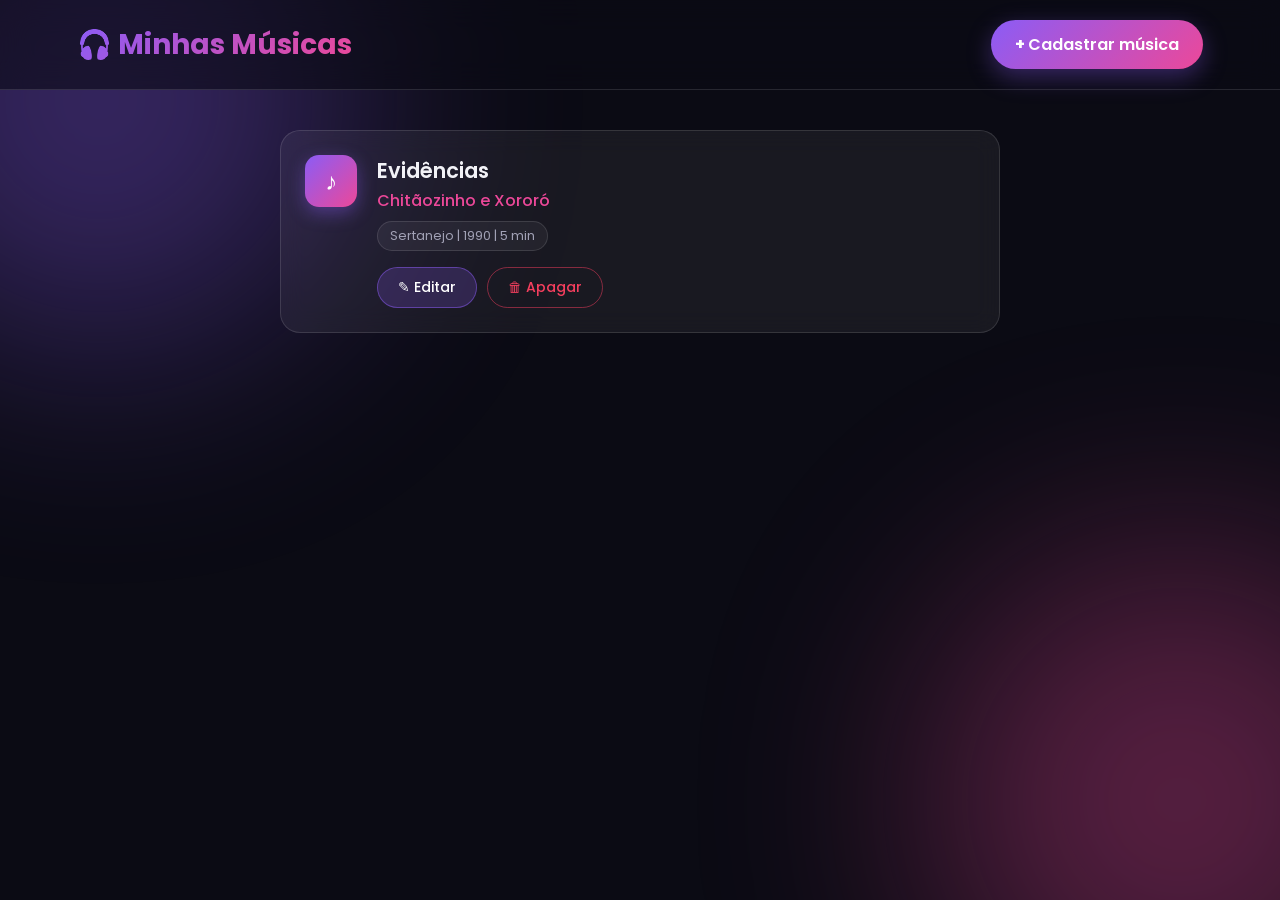
==== index.html @ 816ff825 "frontend" ====
<!DOCTYPE html>
<html lang="pt-BR">
<head>
    <meta charset="UTF-8">
    <meta name="viewport" content="width=device-width, initial-scale=1.0">
    <title>Minhas Músicas</title>
    <link rel="preconnect" href="https://fonts.googleapis.com">
    <link rel="preconnect" href="https://fonts.gstatic.com" crossorigin>
    <link href="https://fonts.googleapis.com/css2?family=Poppins:wght@400;500;600;700&display=swap" rel="stylesheet">
    <link rel="stylesheet" href="index.css">
</head>
<body>
    <header>
        <h1>Minhas Músicas</h1>
        <a href="cadastrar.html">Cadastrar música</a>
    </header>

    <main>
        <section id="listaMusicas">
            <article class="musica">
                <h2>Evidências</h2>
                <p class="artista">Chitãozinho e Xororó</p>
                <p class="detalhes">Sertanejo | 1990 | 5 min</p>
                <div class="acoes">
                    <a class="editar" href="editar.html?id=1">Editar</a>
                    <button class="apagar">Apagar</button>
                </div>
            </article>
        </section>
    </main>

    <script src="index.js"></script>
</body>
</html>
---- index.css ----
/* ===== Cores e base ===== */
:root {
    --fundo: #0b0b14;
    --vidro: rgba(255, 255, 255, 0.06);
    --borda: rgba(255, 255, 255, 0.12);
    --texto: #f2f2f7;
    --texto-suave: #a1a1b5;
    --roxo: #8b5cf6;
    --rosa: #ec4899;
    --vermelho: #f43f5e;
    --gradiente: linear-gradient(135deg, var(--roxo), var(--rosa));
}

* {
    margin: 0;
    padding: 0;
    box-sizing: border-box;
}

body {
    font-family: "Poppins", Arial, sans-serif;
    background-color: var(--fundo);
    color: var(--texto);
    min-height: 100vh;
    overflow-x: hidden;
}

/* Bolhas de luz animadas no fundo */
body::before,
body::after {
    content: "";
    position: fixed;
    width: 500px;
    height: 500px;
    border-radius: 50%;
    filter: blur(120px);
    opacity: 0.35;
    z-index: -1;
    animation: flutuar 14s ease-in-out infinite alternate;
}

body::before {
    background: var(--roxo);
    top: -150px;
    left: -150px;
}

body::after {
    background: var(--rosa);
    bottom: -150px;
    right: -150px;
    animation-delay: -7s;
}

@keyframes flutuar {
    from { transform: translate(0, 0) scale(1); }
    to   { transform: translate(120px, 80px) scale(1.2); }
}

/* ===== Cabeçalho ===== */
header {
    position: sticky;
    top: 0;
    z-index: 10;
    display: flex;
    justify-content: space-between;
    align-items: center;
    padding: 20px 6%;
    background: rgba(11, 11, 20, 0.6);
    backdrop-filter: blur(16px);
    border-bottom: 1px solid var(--borda);
}

header h1 {
    font-size: 28px;
    font-weight: 700;
    background: var(--gradiente);
    -webkit-background-clip: text;
    background-clip: text;
    color: transparent;
}

header h1::before {
    content: "🎧 ";
    -webkit-text-fill-color: initial;
}

header a {
    position: relative;
    color: white;
    text-decoration: none;
    font-weight: 600;
    padding: 12px 24px;
    border-radius: 999px;
    background: var(--gradiente);
    box-shadow: 0 8px 24px rgba(139, 92, 246, 0.35);
    transition: transform 0.25s, box-shadow 0.25s;
}

header a::before {
    content: "+ ";
    font-weight: 700;
}

header a:hover {
    transform: translateY(-3px) scale(1.04);
    box-shadow: 0 12px 32px rgba(236, 72, 153, 0.5);
}

header a:active {
    transform: scale(0.97);
}

/* ===== Lista ===== */
main {
    max-width: 760px;
    margin: 40px auto;
    padding: 0 20px;
}

#listaMusicas {
    display: flex;
    flex-direction: column;
    gap: 18px;
}

/* ===== Card da música ===== */
.musica {
    position: relative;
    padding: 24px 24px 24px 96px;
    background: var(--vidro);
    border: 1px solid var(--borda);
    border-radius: 20px;
    backdrop-filter: blur(12px);
    overflow: hidden;
    animation: aparecer 0.6s ease both;
    transition: transform 0.3s, border-color 0.3s, box-shadow 0.3s;
}

/* Os cards aparecem um depois do outro */
.musica:nth-child(2) { animation-delay: 0.08s; }
.musica:nth-child(3) { animation-delay: 0.16s; }
.musica:nth-child(4) { animation-delay: 0.24s; }
.musica:nth-child(5) { animation-delay: 0.32s; }
.musica:nth-child(n+6) { animation-delay: 0.4s; }

@keyframes aparecer {
    from { opacity: 0; transform: translateY(24px); }
    to   { opacity: 1; transform: translateY(0); }
}

/* "Capa" do disco à esquerda */
.musica::before {
    content: "♪";
    position: absolute;
    left: 24px;
    top: 24px;
    width: 52px;
    height: 52px;
    display: grid;
    place-items: center;
    font-size: 24px;
    color: white;
    border-radius: 14px;
    background: var(--gradiente);
    box-shadow: 0 6px 18px rgba(139, 92, 246, 0.4);
    transition: transform 0.4s;
}

/* Brilho que passa pelo card no hover */
.musica::after {
    content: "";
    position: absolute;
    inset: 0;
    background: linear-gradient(120deg, transparent 30%, rgba(255, 255, 255, 0.08), transparent 70%);
    transform: translateX(-100%);
    transition: transform 0.7s;
    pointer-events: none;
}

.musica:hover {
    transform: translateY(-4px);
    border-color: rgba(139, 92, 246, 0.6);
    box-shadow: 0 16px 40px rgba(139, 92, 246, 0.25);
}

.musica:hover::before {
    transform: rotate(-8deg) scale(1.1);
}

.musica:hover::after {
    transform: translateX(100%);
}

.musica h2 {
    font-size: 21px;
    font-weight: 600;
    margin-bottom: 2px;
}

.artista {
    color: var(--rosa);
    font-weight: 500;
    margin-bottom: 8px;
}

.detalhes {
    display: inline-block;
    font-size: 13px;
    color: var(--texto-suave);
    padding: 4px 12px;
    border-radius: 999px;
    background: rgba(255, 255, 255, 0.05);
    border: 1px solid var(--borda);
    margin-bottom: 16px;
}

/* ===== Botões do card ===== */
.acoes {
    display: flex;
    gap: 10px;
}

.editar,
.apagar {
    font-family: inherit;
    font-size: 14px;
    font-weight: 500;
    padding: 9px 20px;
    border-radius: 999px;
    cursor: pointer;
    transition: transform 0.2s, background 0.25s, color 0.25s, box-shadow 0.25s;
}

.editar {
    color: white;
    text-decoration: none;
    background: rgba(139, 92, 246, 0.2);
    border: 1px solid rgba(139, 92, 246, 0.5);
}

.editar::before {
    content: "✎ ";
}

.editar:hover {
    background: var(--roxo);
    box-shadow: 0 6px 18px rgba(139, 92, 246, 0.45);
    transform: translateY(-2px);
}

.apagar {
    color: var(--vermelho);
    background: transparent;
    border: 1px solid rgba(244, 63, 94, 0.5);
}

.apagar::before {
    content: "🗑 ";
}

.apagar:hover {
    color: white;
    background: var(--vermelho);
    box-shadow: 0 6px 18px rgba(244, 63, 94, 0.45);
    transform: translateY(-2px);
}

.editar:active,
.apagar:active {
    transform: scale(0.95);
}

/* ===== Celular ===== */
@media (max-width: 600px) {
    header {
        flex-direction: column;
        gap: 14px;
    }

    .musica {
        padding: 90px 20px 20px;
    }

    .musica::before {
        left: 20px;
        top: 20px;
    }
}
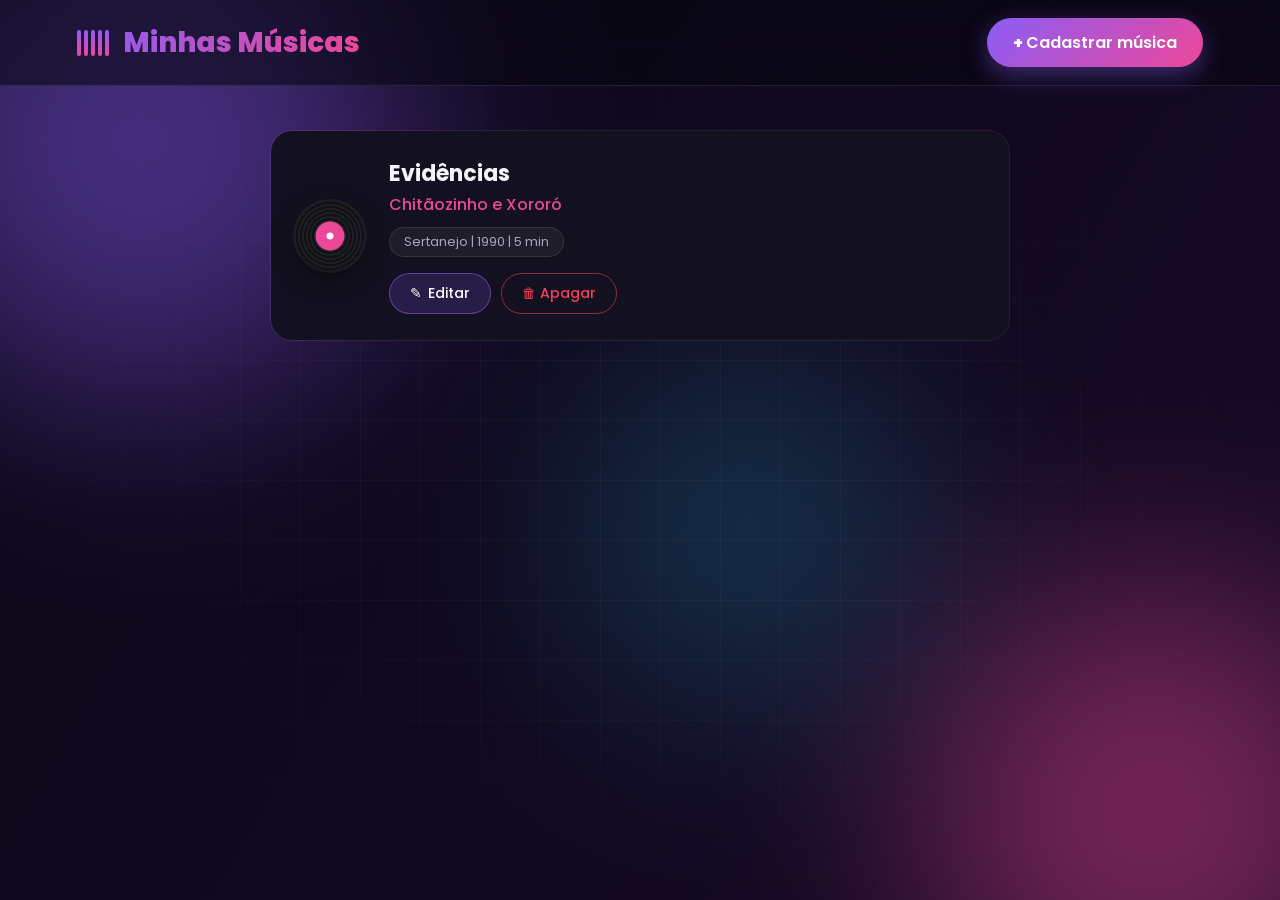
==== commit 48a0d6ce: "mudando o projeto" ====
--- a/index.html
+++ b/index.html
@@ -6,12 +6,30 @@
     <title>Minhas Músicas</title>
     <link rel="preconnect" href="https://fonts.googleapis.com">
     <link rel="preconnect" href="https://fonts.gstatic.com" crossorigin>
-    <link href="https://fonts.googleapis.com/css2?family=Poppins:wght@400;500;600;700&display=swap" rel="stylesheet">
+    <link href="https://fonts.googleapis.com/css2?family=Poppins:wght@400;500;600;700;800&display=swap" rel="stylesheet">
     <link rel="stylesheet" href="index.css">
 </head>
 <body>
+    <!-- Fundo animado (só decoração) -->
+    <div class="fundo" aria-hidden="true">
+        <span class="luz luz1"></span>
+        <span class="luz luz2"></span>
+        <span class="luz luz3"></span>
+        <span class="nota">♪</span>
+        <span class="nota">♫</span>
+        <span class="nota">♪</span>
+        <span class="nota">♬</span>
+        <span class="nota">♫</span>
+        <span class="nota">♪</span>
+        <span class="nota">♬</span>
+        <span class="nota">♫</span>
+    </div>
+
     <header>
-        <h1>Minhas Músicas</h1>
+        <h1>
+            <span class="equalizador" aria-hidden="true"><i></i><i></i><i></i><i></i><i></i></span>
+            Minhas Músicas
+        </h1>
         <a href="cadastrar.html">Cadastrar música</a>
     </header>
 
--- a/index.css
+++ b/index.css
@@ -1,14 +1,22 @@
 /* ===== Cores e base ===== */
 :root {
-    --fundo: #0b0b14;
-    --vidro: rgba(255, 255, 255, 0.06);
-    --borda: rgba(255, 255, 255, 0.12);
-    --texto: #f2f2f7;
-    --texto-suave: #a1a1b5;
+    --fundo: #07070f;
+    --card: #13111f;
+    --borda: rgba(255, 255, 255, 0.1);
+    --texto: #f4f4fa;
+    --texto-suave: #a5a5bd;
     --roxo: #8b5cf6;
     --rosa: #ec4899;
+    --ciano: #22d3ee;
     --vermelho: #f43f5e;
     --gradiente: linear-gradient(135deg, var(--roxo), var(--rosa));
+}
+
+/* Ângulo animável para a borda brilhante dos cards */
+@property --angulo {
+    syntax: "<angle>";
+    initial-value: 0deg;
+    inherits: false;
 }
 
 * {
@@ -19,45 +27,135 @@
 
 body {
     font-family: "Poppins", Arial, sans-serif;
-    background-color: var(--fundo);
+    background: var(--fundo);
     color: var(--texto);
     min-height: 100vh;
     overflow-x: hidden;
 }
 
-/* Bolhas de luz animadas no fundo */
-body::before,
-body::after {
+/* ===================================================== */
+/* ================== FUNDO ANIMADO ==================== */
+/* ===================================================== */
+.fundo {
+    position: fixed;
+    inset: 0;
+    z-index: -1;
+    overflow: hidden;
+    pointer-events: none;
+    /* gradiente que se move devagar */
+    background: linear-gradient(120deg, #0b0718, #160a26, #070d1f, #1a0a1d, #0b0718);
+    background-size: 400% 400%;
+    animation: gradienteMovendo 20s ease infinite;
+}
+
+/* grade sutil por cima */
+.fundo::after {
     content: "";
-    position: fixed;
-    width: 500px;
-    height: 500px;
+    position: absolute;
+    inset: 0;
+    background-image:
+        linear-gradient(rgba(255, 255, 255, 0.03) 1px, transparent 1px),
+        linear-gradient(90deg, rgba(255, 255, 255, 0.03) 1px, transparent 1px);
+    background-size: 60px 60px;
+    mask-image: radial-gradient(ellipse at center, black 30%, transparent 75%);
+    -webkit-mask-image: radial-gradient(ellipse at center, black 30%, transparent 75%);
+    animation: gradeAndando 12s linear infinite;
+}
+
+@keyframes gradienteMovendo {
+    0%   { background-position: 0% 50%; }
+    50%  { background-position: 100% 50%; }
+    100% { background-position: 0% 50%; }
+}
+
+@keyframes gradeAndando {
+    from { background-position: 0 0; }
+    to   { background-position: 60px 60px; }
+}
+
+/* Luzes coloridas passeando */
+.luz {
+    position: absolute;
     border-radius: 50%;
-    filter: blur(120px);
-    opacity: 0.35;
-    z-index: -1;
-    animation: flutuar 14s ease-in-out infinite alternate;
-}
-
-body::before {
+    filter: blur(110px);
+    opacity: 0.45;
+}
+
+.luz1 {
+    width: 520px;
+    height: 520px;
     background: var(--roxo);
-    top: -150px;
-    left: -150px;
-}
-
-body::after {
+    top: -120px;
+    left: -120px;
+    animation: passear1 18s ease-in-out infinite alternate;
+}
+
+.luz2 {
+    width: 460px;
+    height: 460px;
     background: var(--rosa);
-    bottom: -150px;
-    right: -150px;
-    animation-delay: -7s;
-}
-
-@keyframes flutuar {
-    from { transform: translate(0, 0) scale(1); }
-    to   { transform: translate(120px, 80px) scale(1.2); }
-}
-
-/* ===== Cabeçalho ===== */
+    bottom: -140px;
+    right: -100px;
+    animation: passear2 22s ease-in-out infinite alternate;
+}
+
+.luz3 {
+    width: 340px;
+    height: 340px;
+    background: var(--ciano);
+    top: 40%;
+    left: 45%;
+    opacity: 0.22;
+    animation: passear3 26s ease-in-out infinite alternate;
+}
+
+@keyframes passear1 {
+    0%   { transform: translate(0, 0) scale(1); }
+    50%  { transform: translate(40vw, 20vh) scale(1.2); }
+    100% { transform: translate(10vw, 50vh) scale(0.9); }
+}
+
+@keyframes passear2 {
+    0%   { transform: translate(0, 0) scale(1); }
+    50%  { transform: translate(-35vw, -30vh) scale(1.15); }
+    100% { transform: translate(-10vw, -55vh) scale(1); }
+}
+
+@keyframes passear3 {
+    0%   { transform: translate(0, 0) scale(1); }
+    50%  { transform: translate(-30vw, 20vh) scale(1.3); }
+    100% { transform: translate(25vw, -25vh) scale(0.8); }
+}
+
+/* Notas musicais subindo */
+.nota {
+    position: absolute;
+    bottom: -60px;
+    color: rgba(255, 255, 255, 0.18);
+    font-size: 28px;
+    animation: subir linear infinite;
+}
+
+.nota:nth-child(4)  { left: 6%;  font-size: 26px; animation-duration: 16s; animation-delay: 0s; }
+.nota:nth-child(5)  { left: 18%; font-size: 38px; animation-duration: 22s; animation-delay: -6s; color: rgba(139, 92, 246, 0.35); }
+.nota:nth-child(6)  { left: 31%; font-size: 22px; animation-duration: 14s; animation-delay: -3s; }
+.nota:nth-child(7)  { left: 47%; font-size: 34px; animation-duration: 20s; animation-delay: -11s; color: rgba(236, 72, 153, 0.35); }
+.nota:nth-child(8)  { left: 62%; font-size: 24px; animation-duration: 17s; animation-delay: -8s; }
+.nota:nth-child(9)  { left: 74%; font-size: 40px; animation-duration: 24s; animation-delay: -2s; color: rgba(34, 211, 238, 0.3); }
+.nota:nth-child(10) { left: 86%; font-size: 26px; animation-duration: 15s; animation-delay: -10s; }
+.nota:nth-child(11) { left: 94%; font-size: 32px; animation-duration: 21s; animation-delay: -14s; color: rgba(139, 92, 246, 0.35); }
+
+@keyframes subir {
+    0%   { transform: translateY(0) translateX(0) rotate(0deg); opacity: 0; }
+    10%  { opacity: 1; }
+    50%  { transform: translateY(-55vh) translateX(30px) rotate(20deg); }
+    90%  { opacity: 1; }
+    100% { transform: translateY(-115vh) translateX(-20px) rotate(-15deg); opacity: 0; }
+}
+
+/* ===================================================== */
+/* ==================== CABEÇALHO ====================== */
+/* ===================================================== */
 header {
     position: sticky;
     top: 0;
@@ -65,76 +163,165 @@
     display: flex;
     justify-content: space-between;
     align-items: center;
-    padding: 20px 6%;
-    background: rgba(11, 11, 20, 0.6);
-    backdrop-filter: blur(16px);
+    padding: 18px 6%;
+    background: rgba(7, 7, 15, 0.55);
+    backdrop-filter: blur(18px);
+    -webkit-backdrop-filter: blur(18px);
     border-bottom: 1px solid var(--borda);
+    animation: descer 0.7s ease both;
+}
+
+@keyframes descer {
+    from { transform: translateY(-100%); opacity: 0; }
+    to   { transform: translateY(0); opacity: 1; }
 }
 
 header h1 {
+    display: flex;
+    align-items: center;
+    gap: 14px;
     font-size: 28px;
-    font-weight: 700;
-    background: var(--gradiente);
+    font-weight: 800;
+    background: linear-gradient(90deg, var(--roxo), var(--rosa), var(--ciano), var(--roxo));
+    background-size: 300% 100%;
     -webkit-background-clip: text;
     background-clip: text;
     color: transparent;
-}
-
-header h1::before {
-    content: "🎧 ";
-    -webkit-text-fill-color: initial;
-}
-
+    animation: tituloBrilhando 6s linear infinite;
+}
+
+@keyframes tituloBrilhando {
+    from { background-position: 0% 50%; }
+    to   { background-position: 300% 50%; }
+}
+
+/* Equalizador animado */
+.equalizador {
+    display: flex;
+    align-items: flex-end;
+    gap: 3px;
+    height: 26px;
+}
+
+.equalizador i {
+    width: 4px;
+    height: 100%;
+    border-radius: 4px;
+    background: var(--gradiente);
+    transform-origin: bottom;
+    animation: pular 1s ease-in-out infinite;
+}
+
+.equalizador i:nth-child(1) { animation-delay: -0.2s; }
+.equalizador i:nth-child(2) { animation-delay: -0.6s; animation-duration: 0.8s; }
+.equalizador i:nth-child(3) { animation-delay: -0.1s; animation-duration: 1.2s; }
+.equalizador i:nth-child(4) { animation-delay: -0.8s; animation-duration: 0.9s; }
+.equalizador i:nth-child(5) { animation-delay: -0.4s; }
+
+@keyframes pular {
+    0%, 100% { transform: scaleY(0.25); }
+    50%      { transform: scaleY(1); }
+}
+
+/* Botão Cadastrar */
 header a {
     position: relative;
+    overflow: hidden;
     color: white;
     text-decoration: none;
     font-weight: 600;
-    padding: 12px 24px;
+    padding: 12px 26px;
     border-radius: 999px;
     background: var(--gradiente);
-    box-shadow: 0 8px 24px rgba(139, 92, 246, 0.35);
+    box-shadow: 0 8px 24px rgba(139, 92, 246, 0.4);
     transition: transform 0.25s, box-shadow 0.25s;
+    animation: pulsar 2.5s ease-in-out infinite;
 }
 
 header a::before {
     content: "+ ";
-    font-weight: 700;
+    font-weight: 800;
+}
+
+/* reflexo passando pelo botão */
+header a::after {
+    content: "";
+    position: absolute;
+    top: 0;
+    left: -75%;
+    width: 50%;
+    height: 100%;
+    background: linear-gradient(120deg, transparent, rgba(255, 255, 255, 0.45), transparent);
+    transform: skewX(-20deg);
+    animation: reflexo 3.5s ease-in-out infinite;
+}
+
+@keyframes pulsar {
+    0%, 100% { box-shadow: 0 8px 24px rgba(139, 92, 246, 0.4), 0 0 0 0 rgba(236, 72, 153, 0.5); }
+    50%      { box-shadow: 0 8px 24px rgba(139, 92, 246, 0.4), 0 0 0 10px rgba(236, 72, 153, 0); }
+}
+
+@keyframes reflexo {
+    0%, 60% { left: -75%; }
+    100%    { left: 130%; }
 }
 
 header a:hover {
-    transform: translateY(-3px) scale(1.04);
-    box-shadow: 0 12px 32px rgba(236, 72, 153, 0.5);
+    transform: translateY(-3px) scale(1.06);
 }
 
 header a:active {
-    transform: scale(0.97);
-}
-
-/* ===== Lista ===== */
+    transform: scale(0.96);
+}
+
+/* ===================================================== */
+/* ====================== LISTA ======================== */
+/* ===================================================== */
 main {
-    max-width: 760px;
-    margin: 40px auto;
+    max-width: 780px;
+    margin: 44px auto;
     padding: 0 20px;
 }
 
 #listaMusicas {
     display: flex;
     flex-direction: column;
-    gap: 18px;
-}
-
-/* ===== Card da música ===== */
+    gap: 20px;
+    perspective: 1000px;
+}
+
+/* ===================================================== */
+/* =================== CARD DA MÚSICA ================== */
+/* ===================================================== */
 .musica {
     position: relative;
-    padding: 24px 24px 24px 96px;
-    background: var(--vidro);
-    border: 1px solid var(--borda);
-    border-radius: 20px;
-    backdrop-filter: blur(12px);
+    padding: 26px 26px 26px 118px;
+    border-radius: 22px;
+    /* fundo de vidro + borda em gradiente que gira */
+    border: 1.5px solid transparent;
+    background:
+        linear-gradient(var(--card), var(--card)) padding-box,
+        conic-gradient(from var(--angulo), rgba(255,255,255,0.08), rgba(255,255,255,0.08), rgba(255,255,255,0.08)) border-box;
+    backdrop-filter: blur(14px);
+    -webkit-backdrop-filter: blur(14px);
     overflow: hidden;
-    animation: aparecer 0.6s ease both;
-    transition: transform 0.3s, border-color 0.3s, box-shadow 0.3s;
+    animation: aparecer 0.7s cubic-bezier(.2, .8, .2, 1) both;
+    transition: transform 0.4s cubic-bezier(.2, .8, .2, 1), box-shadow 0.4s;
+}
+
+.musica:hover {
+    transform: translateY(-6px) rotateX(4deg) scale(1.015);
+    box-shadow:
+        0 20px 50px rgba(139, 92, 246, 0.25),
+        0 0 0 1px rgba(236, 72, 153, 0.15);
+    background:
+        linear-gradient(var(--card), var(--card)) padding-box,
+        conic-gradient(from var(--angulo), var(--roxo), var(--rosa), var(--ciano), var(--roxo)) border-box;
+    animation: aparecer 0.7s cubic-bezier(.2, .8, .2, 1) both, girarBorda 3s linear infinite;
+}
+
+@keyframes girarBorda {
+    to { --angulo: 360deg; }
 }
 
 /* Os cards aparecem um depois do outro */
@@ -145,77 +332,96 @@
 .musica:nth-child(n+6) { animation-delay: 0.4s; }
 
 @keyframes aparecer {
-    from { opacity: 0; transform: translateY(24px); }
-    to   { opacity: 1; transform: translateY(0); }
-}
-
-/* "Capa" do disco à esquerda */
+    from { opacity: 0; transform: translateY(30px) scale(0.97); filter: blur(6px); }
+    to   { opacity: 1; transform: translateY(0) scale(1); filter: blur(0); }
+}
+
+/* Disco de vinil à esquerda */
 .musica::before {
-    content: "♪";
+    content: "";
     position: absolute;
     left: 24px;
-    top: 24px;
-    width: 52px;
-    height: 52px;
-    display: grid;
-    place-items: center;
-    font-size: 24px;
-    color: white;
-    border-radius: 14px;
-    background: var(--gradiente);
-    box-shadow: 0 6px 18px rgba(139, 92, 246, 0.4);
-    transition: transform 0.4s;
-}
-
-/* Brilho que passa pelo card no hover */
+    top: 50%;
+    width: 70px;
+    height: 70px;
+    margin-top: -35px;
+    border-radius: 50%;
+    background:
+        radial-gradient(circle, #fff 0 3px, transparent 4px),
+        radial-gradient(circle, var(--rosa) 0 14px, transparent 15px),
+        repeating-radial-gradient(circle, #111 0 2px, #1e1e28 2px 4px);
+    box-shadow:
+        0 0 0 2px rgba(255, 255, 255, 0.06),
+        0 8px 22px rgba(0, 0, 0, 0.5);
+    animation: girarDisco 6s linear infinite;
+    animation-play-state: paused;
+    transition: box-shadow 0.4s;
+}
+
+.musica:hover::before {
+    animation-play-state: running;
+    animation-duration: 1.6s;
+    box-shadow:
+        0 0 0 2px rgba(236, 72, 153, 0.4),
+        0 0 30px rgba(236, 72, 153, 0.45);
+}
+
+@keyframes girarDisco {
+    to { transform: rotate(360deg); }
+}
+
+/* Brilho que atravessa o card no hover */
 .musica::after {
     content: "";
     position: absolute;
     inset: 0;
-    background: linear-gradient(120deg, transparent 30%, rgba(255, 255, 255, 0.08), transparent 70%);
-    transform: translateX(-100%);
-    transition: transform 0.7s;
+    background: linear-gradient(115deg, transparent 35%, rgba(255, 255, 255, 0.09), transparent 65%);
+    transform: translateX(-120%);
+    transition: transform 0.9s;
     pointer-events: none;
 }
 
-.musica:hover {
-    transform: translateY(-4px);
-    border-color: rgba(139, 92, 246, 0.6);
-    box-shadow: 0 16px 40px rgba(139, 92, 246, 0.25);
-}
-
-.musica:hover::before {
-    transform: rotate(-8deg) scale(1.1);
-}
-
 .musica:hover::after {
-    transform: translateX(100%);
+    transform: translateX(120%);
 }
 
 .musica h2 {
-    font-size: 21px;
-    font-weight: 600;
+    font-size: 22px;
+    font-weight: 700;
     margin-bottom: 2px;
+    transition: letter-spacing 0.4s;
+}
+
+.musica:hover h2 {
+    letter-spacing: 0.3px;
 }
 
 .artista {
     color: var(--rosa);
     font-weight: 500;
-    margin-bottom: 8px;
+    margin-bottom: 10px;
 }
 
 .detalhes {
     display: inline-block;
     font-size: 13px;
     color: var(--texto-suave);
-    padding: 4px 12px;
+    padding: 4px 14px;
     border-radius: 999px;
     background: rgba(255, 255, 255, 0.05);
     border: 1px solid var(--borda);
     margin-bottom: 16px;
-}
-
-/* ===== Botões do card ===== */
+    transition: color 0.3s, border-color 0.3s;
+}
+
+.musica:hover .detalhes {
+    color: var(--texto);
+    border-color: rgba(139, 92, 246, 0.5);
+}
+
+/* ===================================================== */
+/* ================= BOTÕES DO CARD ==================== */
+/* ===================================================== */
 .acoes {
     display: flex;
     gap: 10px;
@@ -223,6 +429,8 @@
 
 .editar,
 .apagar {
+    position: relative;
+    z-index: 1;
     font-family: inherit;
     font-size: 14px;
     font-weight: 500;
@@ -235,24 +443,31 @@
 .editar {
     color: white;
     text-decoration: none;
-    background: rgba(139, 92, 246, 0.2);
-    border: 1px solid rgba(139, 92, 246, 0.5);
+    background: rgba(139, 92, 246, 0.18);
+    border: 1px solid rgba(139, 92, 246, 0.55);
 }
 
 .editar::before {
-    content: "✎ ";
+    content: "✎";
+    display: inline-block;
+    margin-right: 6px;
+    transition: transform 0.3s;
 }
 
 .editar:hover {
     background: var(--roxo);
-    box-shadow: 0 6px 18px rgba(139, 92, 246, 0.45);
+    box-shadow: 0 6px 20px rgba(139, 92, 246, 0.55);
     transform: translateY(-2px);
+}
+
+.editar:hover::before {
+    transform: rotate(-20deg);
 }
 
 .apagar {
     color: var(--vermelho);
     background: transparent;
-    border: 1px solid rgba(244, 63, 94, 0.5);
+    border: 1px solid rgba(244, 63, 94, 0.55);
 }
 
 .apagar::before {
@@ -262,28 +477,50 @@
 .apagar:hover {
     color: white;
     background: var(--vermelho);
-    box-shadow: 0 6px 18px rgba(244, 63, 94, 0.45);
-    transform: translateY(-2px);
+    box-shadow: 0 6px 20px rgba(244, 63, 94, 0.55);
+    animation: tremer 0.4s ease;
+}
+
+@keyframes tremer {
+    0%, 100% { transform: translateX(0); }
+    25%      { transform: translateX(-3px) rotate(-2deg); }
+    75%      { transform: translateX(3px) rotate(2deg); }
 }
 
 .editar:active,
 .apagar:active {
-    transform: scale(0.95);
-}
-
-/* ===== Celular ===== */
+    transform: scale(0.93);
+}
+
+/* ===================================================== */
+/* ==================== CELULAR ======================== */
+/* ===================================================== */
 @media (max-width: 600px) {
     header {
         flex-direction: column;
         gap: 14px;
     }
 
+    header h1 {
+        font-size: 24px;
+    }
+
     .musica {
-        padding: 90px 20px 20px;
+        padding: 110px 20px 22px;
     }
 
     .musica::before {
+        top: 22px;
+        margin-top: 0;
         left: 20px;
-        top: 20px;
     }
 }
+
+/* Para quem prefere menos movimento */
+@media (prefers-reduced-motion: reduce) {
+    *, *::before, *::after {
+        animation-duration: 0.01ms !important;
+        animation-iteration-count: 1 !important;
+        transition-duration: 0.01ms !important;
+    }
+}
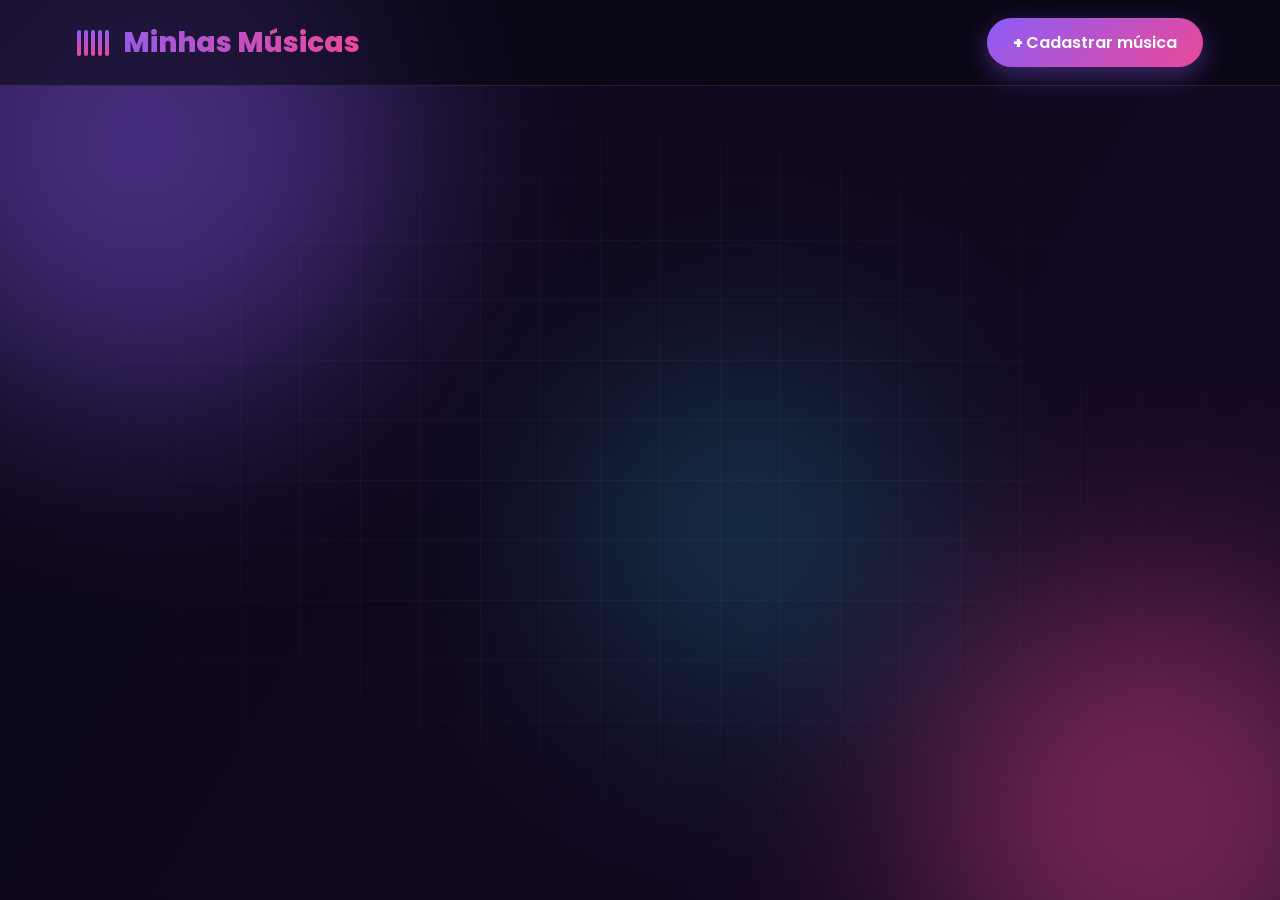
==== commit 2dec7d4a: "Lista de músicas" ====
--- a/index.html
+++ b/index.html
@@ -35,15 +35,6 @@
 
     <main>
         <section id="listaMusicas">
-            <article class="musica">
-                <h2>Evidências</h2>
-                <p class="artista">Chitãozinho e Xororó</p>
-                <p class="detalhes">Sertanejo | 1990 | 5 min</p>
-                <div class="acoes">
-                    <a class="editar" href="editar.html?id=1">Editar</a>
-                    <button class="apagar">Apagar</button>
-                </div>
-            </article>
         </section>
     </main>
 
